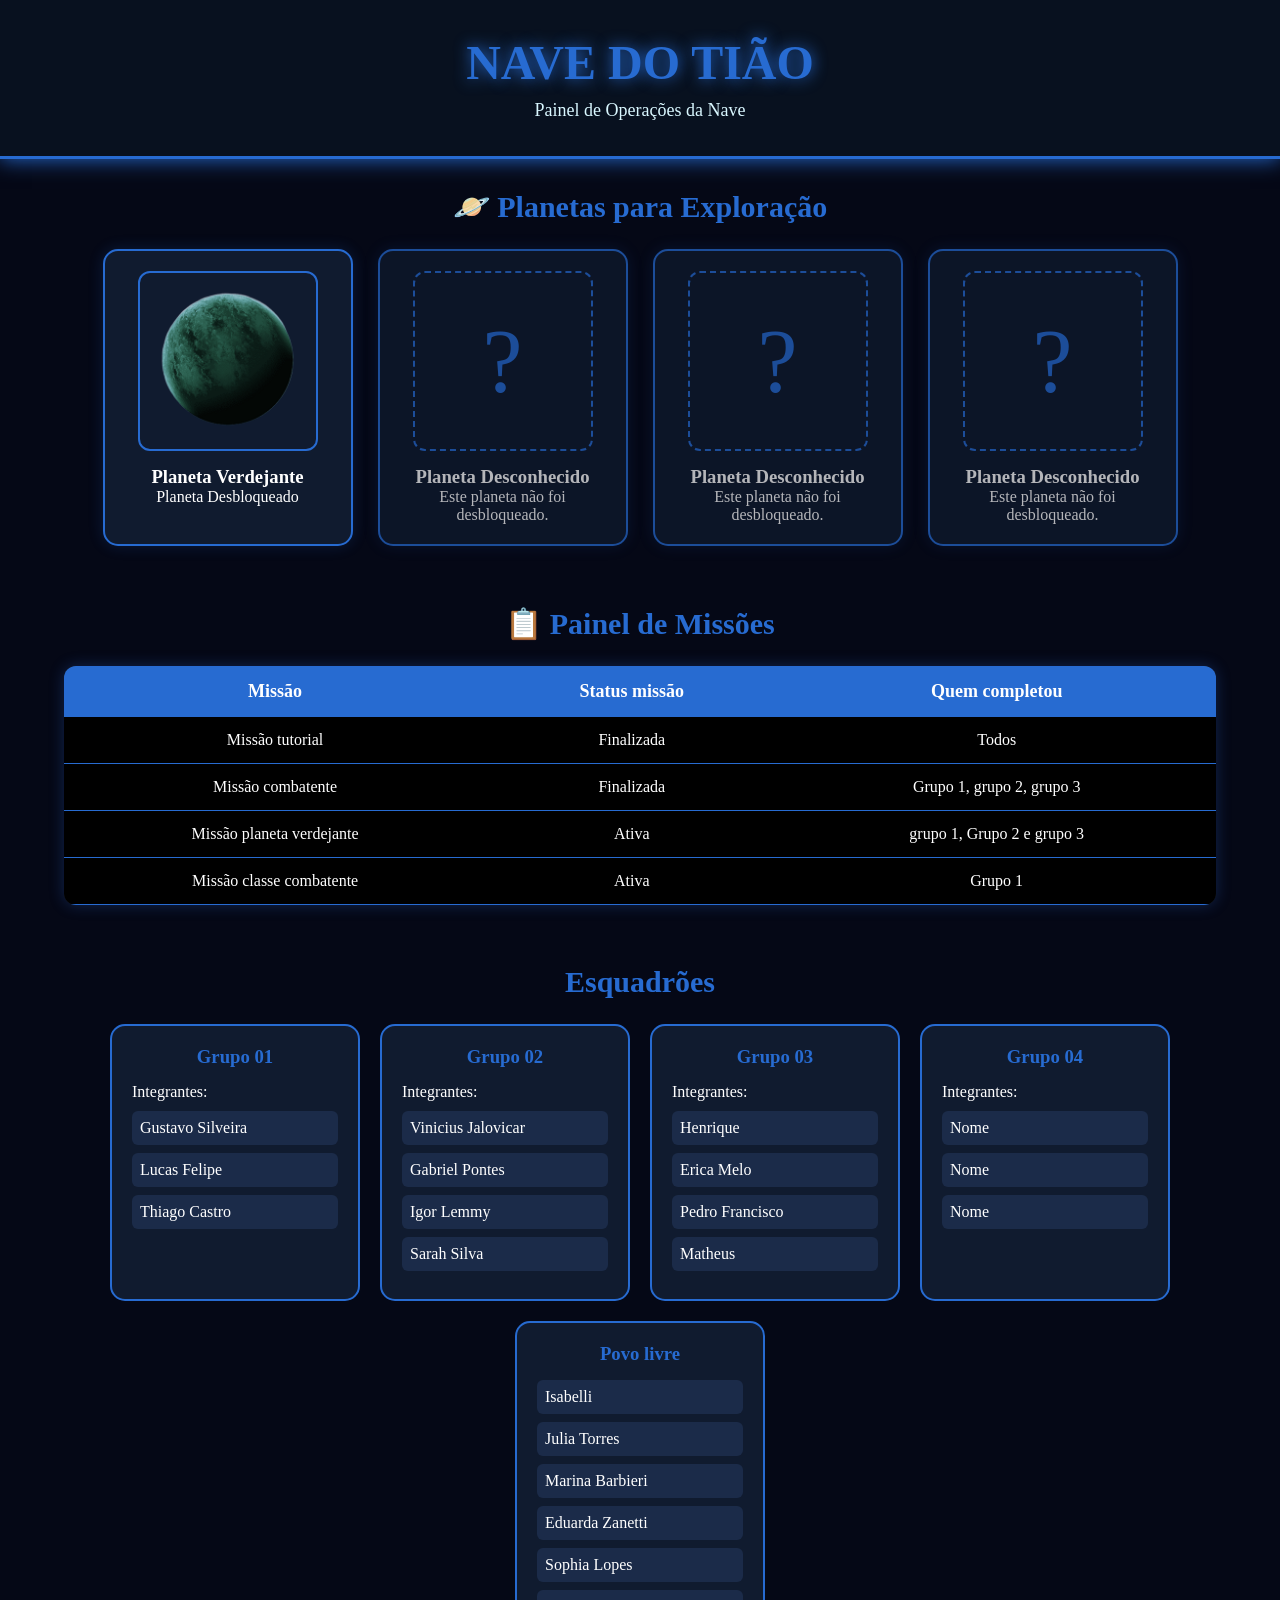
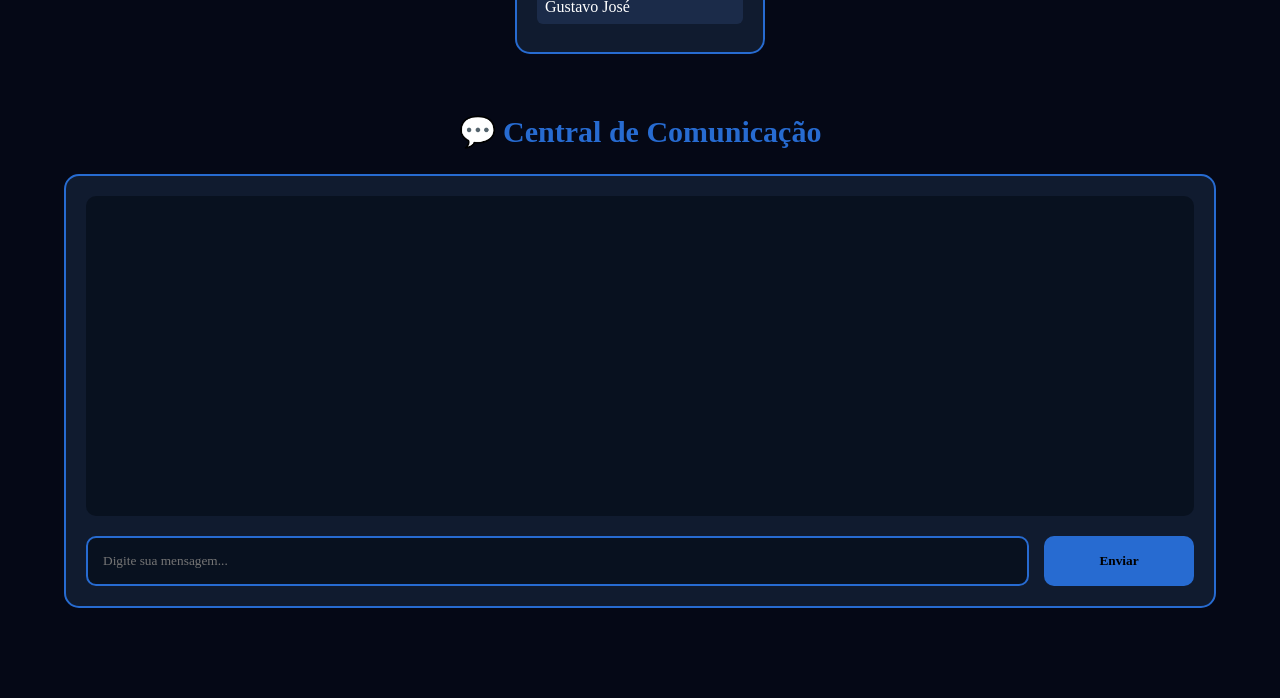
==== index.html @ f4e4dbcb "Add files via upload" ====
<!DOCTYPE html>
<html lang="pt-BR">
<head>
    <meta charset="UTF-8">
    <meta name="viewport" content="width=device-width, initial-scale=1.0">
    <title>Nave do Tião</title>
    <link rel="stylesheet" href="style.css">
</head>
<body>

    <!-- CABEÇALHO -->
    <header>
        <h1> NAVE DO TIÃO</h1>
        <p>Painel de Operações da Nave</p>
    </header>

    <!-- CONTEÚDO -->
    <main>

        <!-- PLANETAS -->
        <section class="secao">
            <h2>🪐 Planetas para Exploração</h2>

            <div class="planetas">

                <!-- PLANETA DESBLOQUEADO -->
                <div class="card-planeta">
                    <div class="imagem-planeta">
                        <!-- COLOQUE A FOTO AQUI -->
                        <img src="planeta verdejante.png" alt="Planeta">
                    </div>

                    <h3>Planeta Verdejante</h3>
                    <p>Planeta Desbloqueado</p>
                </div>

                <!-- PLANETA BLOQUEADO -->
                <div class="card-planeta bloqueado">
                    <div class="interrogacao">?</div>

                    <h3>Planeta Desconhecido</h3>
                    <p>Este planeta não foi desbloqueado.</p>
                </div>

                <!-- PLANETA BLOQUEADO -->
                <div class="card-planeta bloqueado">
                    <div class="interrogacao">?</div>

                    <h3>Planeta Desconhecido</h3>
                    <p>Este planeta não foi desbloqueado.</p>
                </div>

                <!-- PLANETA BLOQUEADO -->
                <div class="card-planeta bloqueado">
                    <div class="interrogacao">?</div>

                    <h3>Planeta Desconhecido</h3>
                    <p>Este planeta não foi desbloqueado.</p>
                </div>

            </div>

        </section>

        <!-- MISSÕES (ESTÁ ANTES DE ESQUADRÕES) -->
        <section class="secao">

            <h2>📋 Painel de Missões</h2>

            <table>
                <thead>
                    <tr>
                        <th>Missão</th>
                        <th>Status missão</th>
                        <th>Quem completou</th>
                    </tr>
                </thead>

                <tbody>
                    <tr><td>Missão tutorial</td><td>Finalizada</td><td>Todos</td></tr>
                    <tr><td>Missão combatente</td><td>Finalizada</td><td>Grupo 1, grupo 2, grupo 3</td></tr>
                    <tr><td>Missão planeta verdejante</td><td>Ativa</td><td>grupo 1, Grupo 2 e grupo 3</td></tr>
                    <tr><td>Missão classe combatente</td><td>Ativa</td><td>Grupo 1</td></tr>
                </tbody>
            </table>

        </section>

        <!-- ESQUADRÕES -->
        <section class="secao">

            <h2> Esquadrões</h2>

            <div class="grupos">

                <div class="card-grupo">
                    <h3>Grupo 01</h3>

                    <p>Integrantes:</p>

                    <ul>
                        <li>Gustavo Silveira</li>
                        <li>Lucas Felipe</li>
                        <li>Thiago Castro</li>
                    </ul>
                </div>

                <div class="card-grupo">
                    <h3>Grupo 02</h3>

                    <p>Integrantes:</p>

                    <ul>
                        <li>Vinicius Jalovicar</li>
                        <li>Gabriel Pontes</li>
                        <li>Igor Lemmy</li>
                        <li>Sarah Silva</li>
                    </ul>
                </div>

                <div class="card-grupo">
                    <h3>Grupo 03</h3>

                    <p>Integrantes:</p>

                    <ul>
                        <li>Henrique</li>
                        <li>Erica Melo</li>
                        <li>Pedro Francisco</li>
                        <li>Matheus</li>
                    </ul>
                </div>

                 <div class="card-grupo">
                    <h3>Grupo 04</h3>

                    <p>Integrantes:</p>

                    <ul>
                        <li>Nome</li>
                        <li>Nome</li>
                        <li>Nome</li>
                    </ul>
                </div>


                <div class="card-grupo">
                    <h3>Povo livre</h3>

                

                    <ul>
                        <li>Isabelli</li>
                        <li>Julia Torres</li>
                        <li>Marina Barbieri</li>
                        <li>Eduarda Zanetti</li>
                        <li>Sophia Lopes</li>
                        <li>Gustavo José</li>
                    </ul>
                </div>

            </div>

        </section>

        <!-- CHAT -->
        <section class="secao">

            <h2>💬 Central de Comunicação</h2>

            <div class="chat">

                <div class="mensagens" id="mensagens">
          
                </div>

                <div class="enviar">

                    <input
                        type="text"
                        id="mensagem"
                        placeholder="Digite sua mensagem..."
                    >
                    <button onclick="enviarMensagem()">Enviar</button>

                </div>

            </div>

        </section>

    </main>

<script src="script.js"></script>

</body>
</html>
---- style.css ----
/* =======================
   CONFIGURAÇÕES GERAIS
======================= */

*{
    margin:0;
    padding:0;
    box-sizing:border-box;
    font-family:"Times New Roman", Times, serif;
}

body{
    background:#050816;
    color:#fff;
}

/* =======================
   CABEÇALHO
======================= */

header{
    text-align:center;
    padding:35px 20px;
    background:#08111f;
    border-bottom:3px solid #276bd1;
    box-shadow:0 0 20px #276bd1;
}

header h1{
    color:#276bd1;
    font-size:48px;
    text-shadow:0 0 15px #276bd1;
}

header p{
    margin-top:10px;
    color:#d9f7ff;
    font-size:18px;
}

/* =======================
   CONTEÚDO
======================= */

main{
    width:90%;
    max-width:1400px;
    margin:auto;
    padding:30px 0;
}

.secao{
    margin-bottom:60px;
}

.secao h2{
    color:#276bd1;
    margin-bottom:25px;
    font-size:30px;
    text-align:center;
}

/* =======================
   PLANETAS
======================= */

.planetas{
    display:flex;
    justify-content:center;
    gap:25px;
    flex-wrap:wrap;
}

.card-planeta{
    width:250px;
    background:#101b2f;
    border:2px solid #276bd1;
    border-radius:15px;
    padding:20px;
    text-align:center;
    transition:.4s;
    box-shadow:0 0 15px rgba(39,107,209,.2);
}

.card-planeta:hover{
    transform:translateY(-8px);
    box-shadow:0 0 25px #276bd1;
}

.imagem-planeta{
    width:180px;
    height:180px;
    margin:auto;
    margin-bottom:15px;
    border-radius:12px;
    overflow:hidden;
    border:2px solid #276bd1;
}

.imagem-planeta img{
    width:100%;
    height:100%;
    object-fit:cover;
}

.interrogacao{
    width:180px;
    height:180px;
    margin:auto;
    margin-bottom:15px;
    border-radius:12px;
    border:2px dashed #276bd1;
    display:flex;
    justify-content:center;
    align-items:center;
    font-size:90px;
    color:#276bd1;
}

.bloqueado{
    opacity:.7;
}

/* =======================
   MISSÕES
======================= */

.ataques{
    width: 80%;
    margin: 50px auto;
}

.ataques h2{
    text-align: center;
    color: #276bd1;
    margin-bottom: 20px;
    font-size: 32px;
    text-transform: uppercase;
}

table{
    width: 100%;
    border-collapse: collapse;
    overflow: hidden;
    border-radius: 12px;
    background: #1f1f1f;
    box-shadow: 0 0 15px rgba(46, 103, 209, 0.3);
}

th{
    background: linear-gradient(90deg, #276bd1,#276bd1);
    color: white;
    padding: 15px;
    font-size: 18px;
}

td{
    padding: 14px;
    text-align: center;
    border-bottom: 1px solid #276bd1;
}

/* Linhas */
tbody tr:nth-child(odd){
    background: #000;
}

tbody tr:nth-child(odd) td{
    color: #fff;
}

/* Linhas */
tbody tr:nth-child(even){
    background: #000;
}

tbody tr:nth-child(even) td{
    color: #fff;
}

/* Efeito ao passar o mouse */
tbody tr:hover{
    background: #134e85;
    font-weight: bold;
    transition: 0.3s;
}

tbody tr:hover td{
    color: #2e80cc;
}

/* =======================
   GRUPOS
======================= */

.grupos{
    display:flex;
    justify-content:center;
    gap:20px;
    flex-wrap:wrap;
}

.card-grupo{
    width:250px;
    background:#101b2f;
    border:2px solid #276bd1;
    border-radius:15px;
    padding:20px;
    transition:.3s;
}

.card-grupo:hover{
    transform:scale(1.04);
    box-shadow:0 0 20px #276bd1;
}

.card-grupo h3{
    text-align:center;
    color:#276bd1;
    margin-bottom:15px;
}

.card-grupo p{
    margin-bottom:10px;
}

.card-grupo ul{
    list-style:none;
}

.card-grupo li{
    padding:8px;
    margin-bottom:8px;
    background:#1b2b49;
    border-radius:6px;
}

/* =======================
   CHAT
======================= */

.chat{
    background:#101b2f;
    border:2px solid #276bd1;
    border-radius:15px;
    padding:20px;
}

.mensagens{
    height:320px;
    overflow-y:auto;
    padding:15px;
    background:#08111f;
    border-radius:10px;
    margin-bottom:20px;
}

.mensagem{
    padding:15px;
    border-radius:10px;
    margin-bottom:15px;
    width:75%;
    line-height:1.5;
}

.tiao{
    background:#276bd1;
    color:#000;
}

.grupo{
    background:#203c63;
    margin-left:auto;
}

.enviar{
    display:flex;
    gap:15px;
}

.enviar input{
    flex:1;
    padding:15px;
    border:none;
    border-radius:10px;
    background:#08111f;
    color:#fff;
    outline:none;
    border:2px solid #276bd1;
}

.enviar button{
    width:150px;
    border:none;
    border-radius:10px;
    background:#276bd1;
    color:#000;
    font-weight:bold;
    cursor:pointer;
    transition:.3s;
}

.enviar button:hover{
    background:#7ce9ff;
    box-shadow:0 0 15px #276bd1;
}

/* =======================
   RESPONSIVO
======================= */

@media(max-width:900px){

    header h1{
        font-size:34px;
    }

    .card-planeta,
    .card-grupo,
    .card-missao{
        width:100%;
    }

    .mensagem{
        width:100%;
    }

    .enviar{
        flex-direction:column;
    }

    .enviar button{
        width:100%;
    }

}
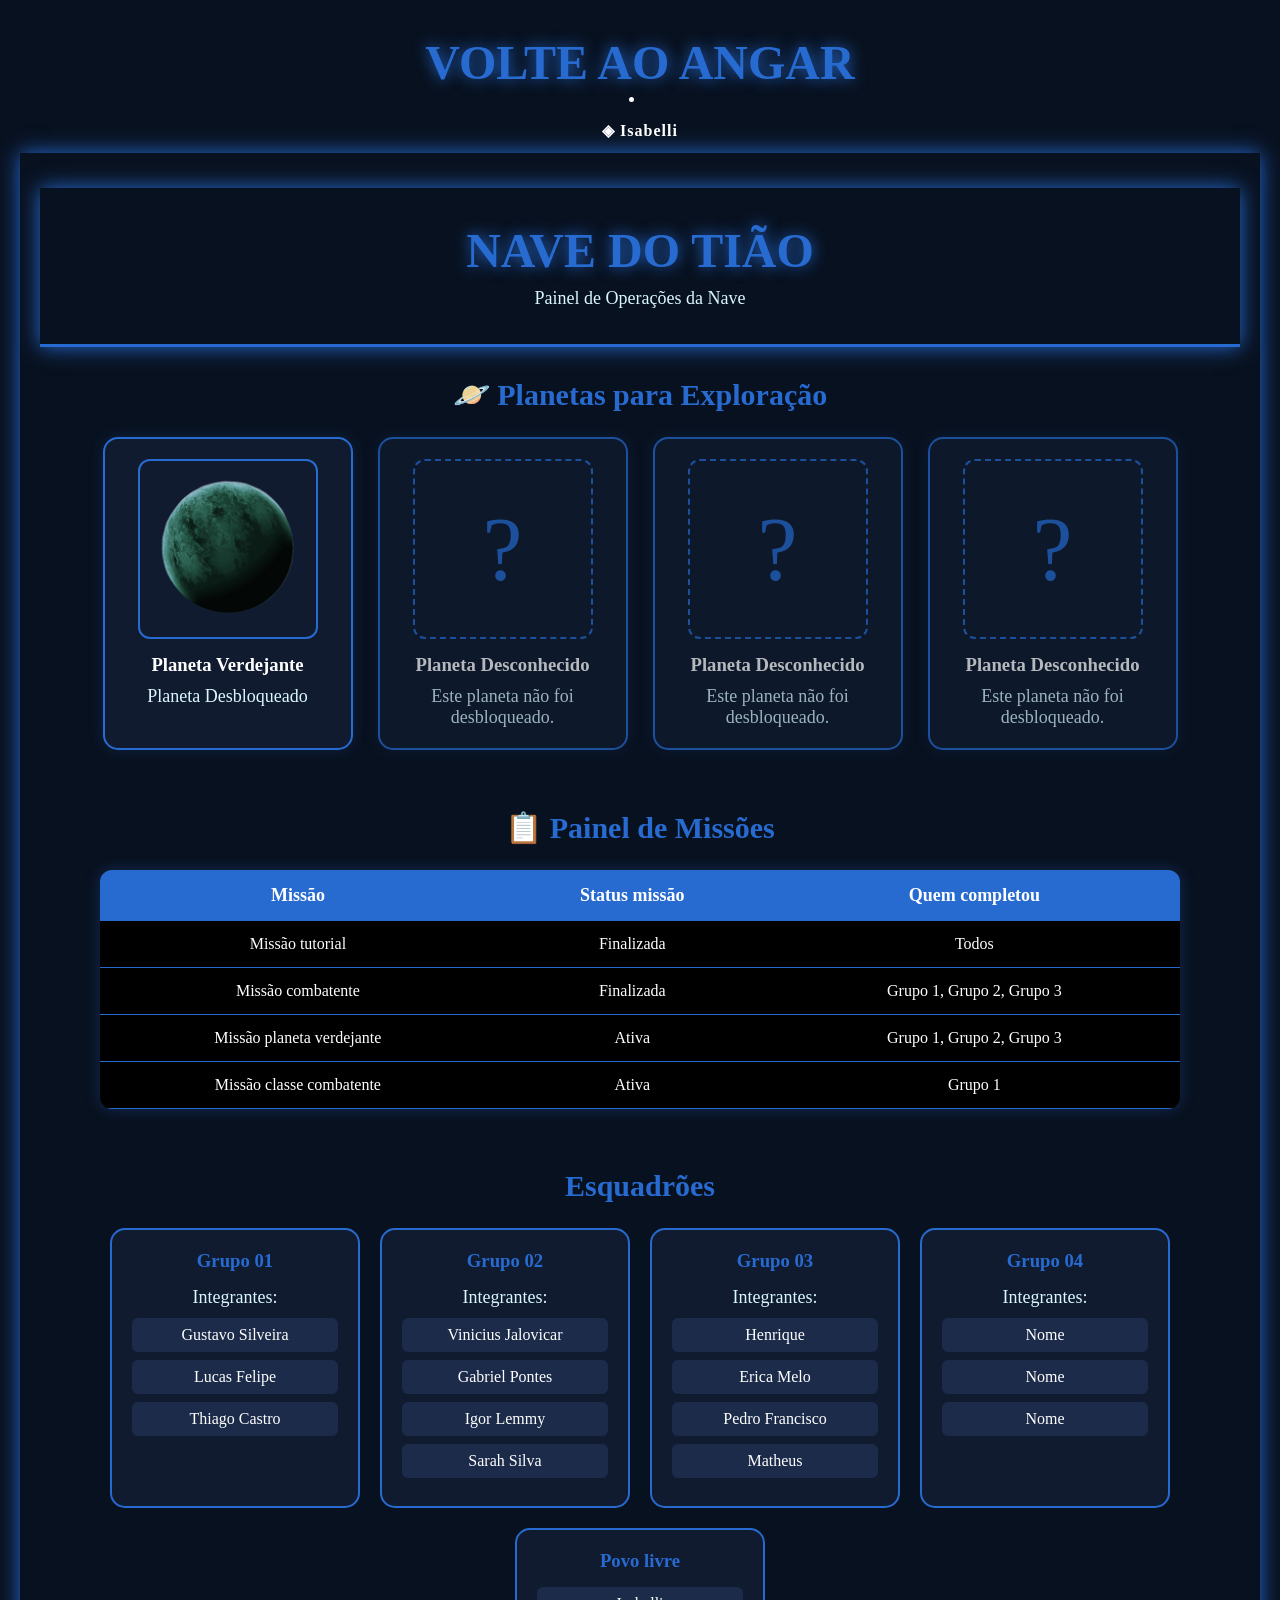
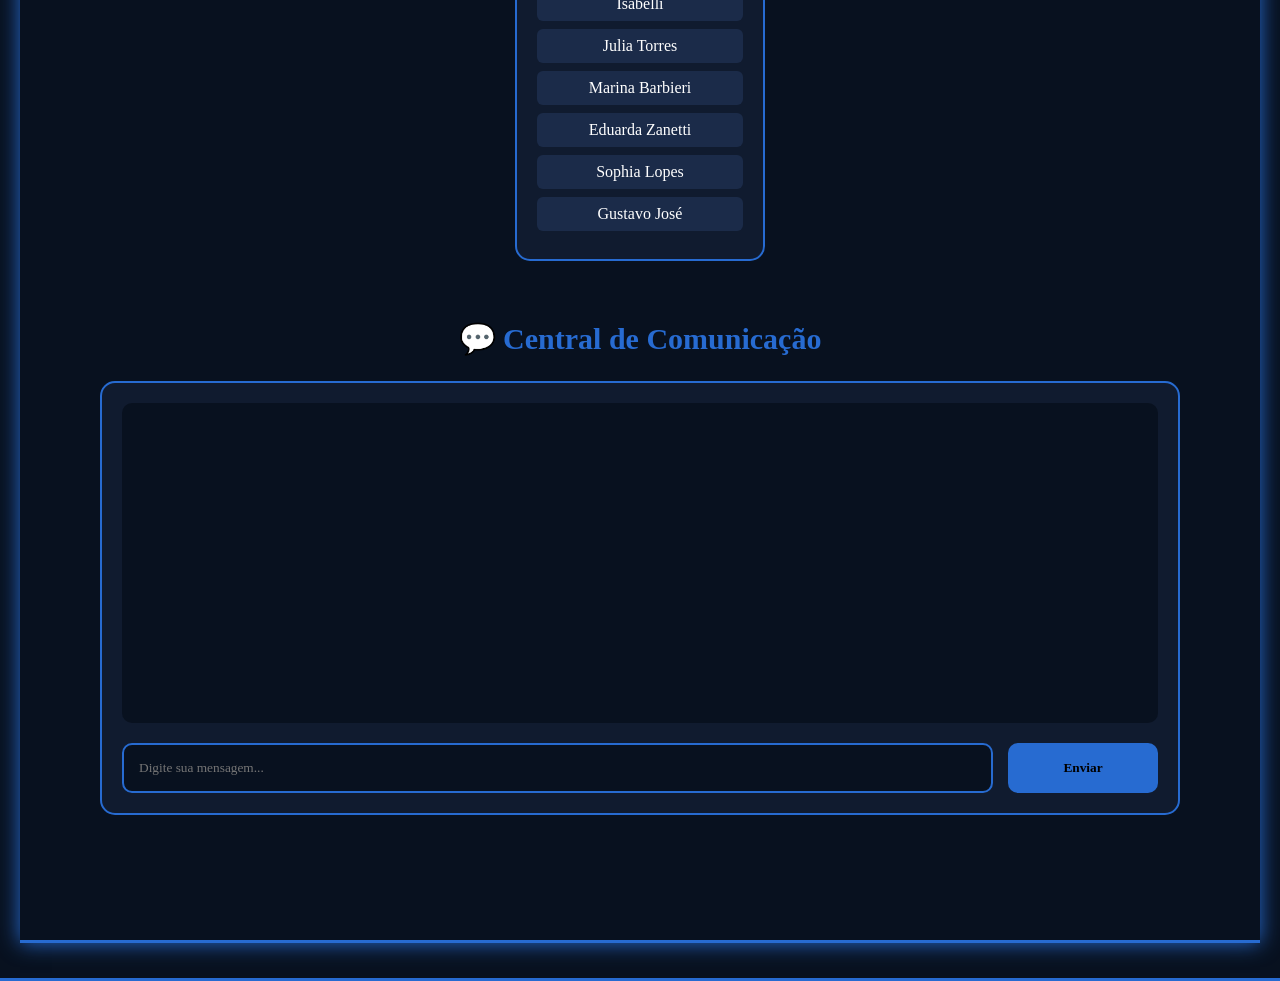
==== commit 84306349: "Atualizações Finais" ====
--- a/index.html
+++ b/index.html
@@ -1,197 +1,204 @@
-<!DOCTYPE html>
-<html lang="pt-BR">
-<head>
-    <meta charset="UTF-8">
-    <meta name="viewport" content="width=device-width, initial-scale=1.0">
-    <title>Nave do Tião</title>
-    <link rel="stylesheet" href="style.css">
-</head>
-<body>
-
-    <!-- CABEÇALHO -->
-    <header>
-        <h1> NAVE DO TIÃO</h1>
-        <p>Painel de Operações da Nave</p>
-    </header>
-
-    <!-- CONTEÚDO -->
-    <main>
-
-        <!-- PLANETAS -->
-        <section class="secao">
-            <h2>🪐 Planetas para Exploração</h2>
-
-            <div class="planetas">
-
-                <!-- PLANETA DESBLOQUEADO -->
-                <div class="card-planeta">
-                    <div class="imagem-planeta">
-                        <!-- COLOQUE A FOTO AQUI -->
-                        <img src="planeta verdejante.png" alt="Planeta">
-                    </div>
-
-                    <h3>Planeta Verdejante</h3>
-                    <p>Planeta Desbloqueado</p>
-                </div>
-
-                <!-- PLANETA BLOQUEADO -->
-                <div class="card-planeta bloqueado">
-                    <div class="interrogacao">?</div>
-
-                    <h3>Planeta Desconhecido</h3>
-                    <p>Este planeta não foi desbloqueado.</p>
-                </div>
-
-                <!-- PLANETA BLOQUEADO -->
-                <div class="card-planeta bloqueado">
-                    <div class="interrogacao">?</div>
-
-                    <h3>Planeta Desconhecido</h3>
-                    <p>Este planeta não foi desbloqueado.</p>
-                </div>
-
-                <!-- PLANETA BLOQUEADO -->
-                <div class="card-planeta bloqueado">
-                    <div class="interrogacao">?</div>
-
-                    <h3>Planeta Desconhecido</h3>
-                    <p>Este planeta não foi desbloqueado.</p>
-                </div>
-
-            </div>
-
-        </section>
-
-        <!-- MISSÕES (ESTÁ ANTES DE ESQUADRÕES) -->
-        <section class="secao">
-
-            <h2>📋 Painel de Missões</h2>
-
-            <table>
-                <thead>
-                    <tr>
-                        <th>Missão</th>
-                        <th>Status missão</th>
-                        <th>Quem completou</th>
-                    </tr>
-                </thead>
-
-                <tbody>
-                    <tr><td>Missão tutorial</td><td>Finalizada</td><td>Todos</td></tr>
-                    <tr><td>Missão combatente</td><td>Finalizada</td><td>Grupo 1, grupo 2, grupo 3</td></tr>
-                    <tr><td>Missão planeta verdejante</td><td>Ativa</td><td>grupo 1, Grupo 2 e grupo 3</td></tr>
-                    <tr><td>Missão classe combatente</td><td>Ativa</td><td>Grupo 1</td></tr>
-                </tbody>
-            </table>
-
-        </section>
-
-        <!-- ESQUADRÕES -->
-        <section class="secao">
-
-            <h2> Esquadrões</h2>
-
-            <div class="grupos">
-
-                <div class="card-grupo">
-                    <h3>Grupo 01</h3>
-
-                    <p>Integrantes:</p>
-
-                    <ul>
-                        <li>Gustavo Silveira</li>
-                        <li>Lucas Felipe</li>
-                        <li>Thiago Castro</li>
-                    </ul>
-                </div>
-
-                <div class="card-grupo">
-                    <h3>Grupo 02</h3>
-
-                    <p>Integrantes:</p>
-
-                    <ul>
-                        <li>Vinicius Jalovicar</li>
-                        <li>Gabriel Pontes</li>
-                        <li>Igor Lemmy</li>
-                        <li>Sarah Silva</li>
-                    </ul>
-                </div>
-
-                <div class="card-grupo">
-                    <h3>Grupo 03</h3>
-
-                    <p>Integrantes:</p>
-
-                    <ul>
-                        <li>Henrique</li>
-                        <li>Erica Melo</li>
-                        <li>Pedro Francisco</li>
-                        <li>Matheus</li>
-                    </ul>
-                </div>
-
-                 <div class="card-grupo">
-                    <h3>Grupo 04</h3>
-
-                    <p>Integrantes:</p>
-
-                    <ul>
-                        <li>Nome</li>
-                        <li>Nome</li>
-                        <li>Nome</li>
-                    </ul>
-                </div>
-
-
-                <div class="card-grupo">
-                    <h3>Povo livre</h3>
-
-                
-
-                    <ul>
-                        <li>Isabelli</li>
-                        <li>Julia Torres</li>
-                        <li>Marina Barbieri</li>
-                        <li>Eduarda Zanetti</li>
-                        <li>Sophia Lopes</li>
-                        <li>Gustavo José</li>
-                    </ul>
-                </div>
-
-            </div>
-
-        </section>
-
-        <!-- CHAT -->
-        <section class="secao">
-
-            <h2>💬 Central de Comunicação</h2>
-
-            <div class="chat">
-
-                <div class="mensagens" id="mensagens">
-          
-                </div>
-
-                <div class="enviar">
-
-                    <input
-                        type="text"
-                        id="mensagem"
-                        placeholder="Digite sua mensagem..."
-                    >
-                    <button onclick="enviarMensagem()">Enviar</button>
-
-                </div>
-
-            </div>
-
-        </section>
-
-    </main>
-
-<script src="script.js"></script>
-
-</body>
-</html>
+<!DOCTYPE html>
+<html lang="pt-BR">
+<head>
+    <meta charset="UTF-8">
+    <meta name="viewport" content="width=device-width, initial-scale=1.0">
+    <title>Nave do Tião</title>
+    <link rel="stylesheet" href="style.css">
+</head>
+<body>
+
+    <!-- CABEÇALHO -->
+    <header>
+        <h1> VOLTE AO ANGAR</h1>
+        <li>
+            <a class="link-piloto" href="isa.html">
+                ◈ Isabelli
+            </a>
+        </li>
+    <header>
+
+    <header>
+        <h1> NAVE DO TIÃO</h1>
+        <p>Painel de Operações da Nave</p>
+    </header>
+
+    <!-- CONTEÚDO -->
+    <main>
+
+        <!-- PLANETAS -->
+        <section class="secao">
+            <h2>🪐 Planetas para Exploração</h2>
+
+            <div class="planetas">
+
+                <!-- PLANETA DESBLOQUEADO -->
+                <div class="card-planeta">
+                    <div class="imagem-planeta">
+                        <!-- COLOQUE A FOTO AQUI -->
+                        <img src="planeta verdejante.png" alt="Planeta">
+                    </div>
+
+                    <h3>Planeta Verdejante</h3>
+                    <p>Planeta Desbloqueado</p>
+                </div>
+
+                <!-- PLANETA BLOQUEADO -->
+                <div class="card-planeta bloqueado">
+                    <div class="interrogacao">?</div>
+
+                    <h3>Planeta Desconhecido</h3>
+                    <p>Este planeta não foi desbloqueado.</p>
+                </div>
+
+                <!-- PLANETA BLOQUEADO -->
+                <div class="card-planeta bloqueado">
+                    <div class="interrogacao">?</div>
+
+                    <h3>Planeta Desconhecido</h3>
+                    <p>Este planeta não foi desbloqueado.</p>
+                </div>
+
+                <!-- PLANETA BLOQUEADO -->
+                <div class="card-planeta bloqueado">
+                    <div class="interrogacao">?</div>
+
+                    <h3>Planeta Desconhecido</h3>
+                    <p>Este planeta não foi desbloqueado.</p>
+                </div>
+
+            </div>
+
+        </section>
+
+        <!-- MISSÕES (ESTÁ ANTES DE ESQUADRÕES) -->
+        <section class="secao">
+
+            <h2>📋 Painel de Missões</h2>
+
+            <table>
+                <thead>
+                    <tr>
+                        <th>Missão</th>
+                        <th>Status missão</th>
+                        <th>Quem completou</th>
+                    </tr>
+                </thead>
+
+                <tbody>
+                    <tr><td>Missão tutorial</td><td>Finalizada</td><td>Todos</td></tr>
+                    <tr><td>Missão combatente</td><td>Finalizada</td><td>Grupo 1, Grupo 2, Grupo 3</td></tr>
+                    <tr><td>Missão planeta verdejante</td><td>Ativa</td><td>Grupo 1, Grupo 2, Grupo 3</td></tr>
+                    <tr><td>Missão classe combatente</td><td>Ativa</td><td>Grupo 1</td></tr>
+                </tbody>
+            </table>
+
+        </section>
+
+        <!-- ESQUADRÕES -->
+        <section class="secao">
+
+            <h2> Esquadrões</h2>
+
+            <div class="grupos">
+
+                <div class="card-grupo">
+                    <h3>Grupo 01</h3>
+
+                    <p>Integrantes:</p>
+
+                    <ul>
+                        <li>Gustavo Silveira</li>
+                        <li>Lucas Felipe</li>
+                        <li>Thiago Castro</li>
+                    </ul>
+                </div>
+
+                <div class="card-grupo">
+                    <h3>Grupo 02</h3>
+
+                    <p>Integrantes:</p>
+
+                    <ul>
+                        <li>Vinicius Jalovicar</li>
+                        <li>Gabriel Pontes</li>
+                        <li>Igor Lemmy</li>
+                        <li>Sarah Silva</li>
+                    </ul>
+                </div>
+
+                <div class="card-grupo">
+                    <h3>Grupo 03</h3>
+
+                    <p>Integrantes:</p>
+
+                    <ul>
+                        <li>Henrique</li>
+                        <li>Erica Melo</li>
+                        <li>Pedro Francisco</li>
+                        <li>Matheus</li>
+                    </ul>
+                </div>
+
+                 <div class="card-grupo">
+                    <h3>Grupo 04</h3>
+
+                    <p>Integrantes:</p>
+
+                    <ul>
+                        <li>Nome</li>
+                        <li>Nome</li>
+                        <li>Nome</li>
+                    </ul>
+                </div>
+
+
+                <div class="card-grupo">
+                    <h3>Povo livre</h3>
+
+                    <ul>
+                        <li class ="povo-live">Isabelli</li>
+                        <li class ="povo-live">Julia Torres</li>
+                        <li class ="povo-live">Marina Barbieri</li>
+                        <li class ="povo-live">Eduarda Zanetti</li>
+                        <li class ="povo-live">Sophia Lopes</li>
+                        <li class ="povo-live">Gustavo José</li>
+                    </ul>
+                </div>
+
+            </div>
+
+        </section>
+
+        <!-- CHAT -->
+        <section class="secao">
+
+            <h2>💬 Central de Comunicação</h2>
+
+            <div class="chat">
+
+                <div class="mensagens" id="mensagens">
+          
+                </div>
+
+                <div class="enviar">
+
+                    <input
+                        type="text"
+                        id="mensagem"
+                        placeholder="Digite sua mensagem..."
+                    >
+                    <button onclick="enviarMensagem()">Enviar</button>
+
+                </div>
+
+            </div>
+
+        </section>
+
+    </main>
+
+<script src="script.js"></script>
+
+</body>
+</html>
--- a/style.css
+++ b/style.css
@@ -1,336 +1,391 @@
-/* =======================
-   CONFIGURAÇÕES GERAIS
-======================= */
-
-*{
-    margin:0;
-    padding:0;
-    box-sizing:border-box;
-    font-family:"Times New Roman", Times, serif;
-}
-
-body{
-    background:#050816;
-    color:#fff;
-}
-
-/* =======================
-   CABEÇALHO
-======================= */
-
-header{
-    text-align:center;
-    padding:35px 20px;
-    background:#08111f;
-    border-bottom:3px solid #276bd1;
-    box-shadow:0 0 20px #276bd1;
-}
-
-header h1{
-    color:#276bd1;
-    font-size:48px;
-    text-shadow:0 0 15px #276bd1;
-}
-
-header p{
-    margin-top:10px;
-    color:#d9f7ff;
-    font-size:18px;
-}
-
-/* =======================
-   CONTEÚDO
-======================= */
-
-main{
-    width:90%;
-    max-width:1400px;
-    margin:auto;
-    padding:30px 0;
-}
-
-.secao{
-    margin-bottom:60px;
-}
-
-.secao h2{
-    color:#276bd1;
-    margin-bottom:25px;
-    font-size:30px;
-    text-align:center;
-}
-
-/* =======================
-   PLANETAS
-======================= */
-
-.planetas{
-    display:flex;
-    justify-content:center;
-    gap:25px;
-    flex-wrap:wrap;
-}
-
-.card-planeta{
-    width:250px;
-    background:#101b2f;
-    border:2px solid #276bd1;
-    border-radius:15px;
-    padding:20px;
-    text-align:center;
-    transition:.4s;
-    box-shadow:0 0 15px rgba(39,107,209,.2);
-}
-
-.card-planeta:hover{
-    transform:translateY(-8px);
-    box-shadow:0 0 25px #276bd1;
-}
-
-.imagem-planeta{
-    width:180px;
-    height:180px;
-    margin:auto;
-    margin-bottom:15px;
-    border-radius:12px;
-    overflow:hidden;
-    border:2px solid #276bd1;
-}
-
-.imagem-planeta img{
-    width:100%;
-    height:100%;
-    object-fit:cover;
-}
-
-.interrogacao{
-    width:180px;
-    height:180px;
-    margin:auto;
-    margin-bottom:15px;
-    border-radius:12px;
-    border:2px dashed #276bd1;
-    display:flex;
-    justify-content:center;
-    align-items:center;
-    font-size:90px;
-    color:#276bd1;
-}
-
-.bloqueado{
-    opacity:.7;
-}
-
-/* =======================
-   MISSÕES
-======================= */
-
-.ataques{
-    width: 80%;
-    margin: 50px auto;
-}
-
-.ataques h2{
-    text-align: center;
-    color: #276bd1;
-    margin-bottom: 20px;
-    font-size: 32px;
-    text-transform: uppercase;
-}
-
-table{
-    width: 100%;
-    border-collapse: collapse;
-    overflow: hidden;
-    border-radius: 12px;
-    background: #1f1f1f;
-    box-shadow: 0 0 15px rgba(46, 103, 209, 0.3);
-}
-
-th{
-    background: linear-gradient(90deg, #276bd1,#276bd1);
-    color: white;
-    padding: 15px;
-    font-size: 18px;
-}
-
-td{
-    padding: 14px;
-    text-align: center;
-    border-bottom: 1px solid #276bd1;
-}
-
-/* Linhas */
-tbody tr:nth-child(odd){
-    background: #000;
-}
-
-tbody tr:nth-child(odd) td{
-    color: #fff;
-}
-
-/* Linhas */
-tbody tr:nth-child(even){
-    background: #000;
-}
-
-tbody tr:nth-child(even) td{
-    color: #fff;
-}
-
-/* Efeito ao passar o mouse */
-tbody tr:hover{
-    background: #134e85;
-    font-weight: bold;
-    transition: 0.3s;
-}
-
-tbody tr:hover td{
-    color: #2e80cc;
-}
-
-/* =======================
-   GRUPOS
-======================= */
-
-.grupos{
-    display:flex;
-    justify-content:center;
-    gap:20px;
-    flex-wrap:wrap;
-}
-
-.card-grupo{
-    width:250px;
-    background:#101b2f;
-    border:2px solid #276bd1;
-    border-radius:15px;
-    padding:20px;
-    transition:.3s;
-}
-
-.card-grupo:hover{
-    transform:scale(1.04);
-    box-shadow:0 0 20px #276bd1;
-}
-
-.card-grupo h3{
-    text-align:center;
-    color:#276bd1;
-    margin-bottom:15px;
-}
-
-.card-grupo p{
-    margin-bottom:10px;
-}
-
-.card-grupo ul{
-    list-style:none;
-}
-
-.card-grupo li{
-    padding:8px;
-    margin-bottom:8px;
-    background:#1b2b49;
-    border-radius:6px;
-}
-
-/* =======================
-   CHAT
-======================= */
-
-.chat{
-    background:#101b2f;
-    border:2px solid #276bd1;
-    border-radius:15px;
-    padding:20px;
-}
-
-.mensagens{
-    height:320px;
-    overflow-y:auto;
-    padding:15px;
-    background:#08111f;
-    border-radius:10px;
-    margin-bottom:20px;
-}
-
-.mensagem{
-    padding:15px;
-    border-radius:10px;
-    margin-bottom:15px;
-    width:75%;
-    line-height:1.5;
-}
-
-.tiao{
-    background:#276bd1;
-    color:#000;
-}
-
-.grupo{
-    background:#203c63;
-    margin-left:auto;
-}
-
-.enviar{
-    display:flex;
-    gap:15px;
-}
-
-.enviar input{
-    flex:1;
-    padding:15px;
-    border:none;
-    border-radius:10px;
-    background:#08111f;
-    color:#fff;
-    outline:none;
-    border:2px solid #276bd1;
-}
-
-.enviar button{
-    width:150px;
-    border:none;
-    border-radius:10px;
-    background:#276bd1;
-    color:#000;
-    font-weight:bold;
-    cursor:pointer;
-    transition:.3s;
-}
-
-.enviar button:hover{
-    background:#7ce9ff;
-    box-shadow:0 0 15px #276bd1;
-}
-
-/* =======================
-   RESPONSIVO
-======================= */
-
-@media(max-width:900px){
-
-    header h1{
-        font-size:34px;
-    }
-
-    .card-planeta,
-    .card-grupo,
-    .card-missao{
-        width:100%;
-    }
-
-    .mensagem{
-        width:100%;
-    }
-
-    .enviar{
-        flex-direction:column;
-    }
-
-    .enviar button{
-        width:100%;
-    }
-
-}
+/* =======================
+   CONFIGURAÇÕES GERAIS
+======================= */
+
+*{
+    margin:0;
+    padding:0;
+    box-sizing:border-box;
+    font-family:"Times New Roman", Times, serif;
+}
+
+body{
+    background:#050816;
+    color:#fff;
+}
+
+/* =======================
+   CABEÇALHO
+======================= */
+
+header{
+    text-align:center;
+    padding:35px 20px;
+    background:#08111f;
+    border-bottom:3px solid #276bd1;
+    box-shadow:0 0 20px #276bd1;
+}
+
+header h1{
+    color:#276bd1;
+    font-size:48px;
+    text-shadow:0 0 15px #276bd1;
+}
+
+header p{
+    margin-top:10px;
+    color:#d9f7ff;
+    font-size:18px;
+}
+
+/* =======================
+   CONTEÚDO
+======================= */
+
+main{
+    width:90%;
+    max-width:1400px;
+    margin:auto;
+    padding:30px 0;
+}
+
+.secao{
+    margin-bottom:60px;
+}
+
+.secao h2{
+    color:#276bd1;
+    margin-bottom:25px;
+    font-size:30px;
+    text-align:center;
+}
+
+/* =======================
+   PLANETAS
+======================= */
+
+.planetas{
+    display:flex;
+    justify-content:center;
+    gap:25px;
+    flex-wrap:wrap;
+}
+
+.card-planeta{
+    width:250px;
+    background:#101b2f;
+    border:2px solid #276bd1;
+    border-radius:15px;
+    padding:20px;
+    text-align:center;
+    transition:.4s;
+    box-shadow:0 0 15px rgba(39,107,209,.2);
+}
+
+.card-planeta:hover{
+    transform:translateY(-8px);
+    box-shadow:0 0 25px #276bd1;
+}
+
+.imagem-planeta{
+    width:180px;
+    height:180px;
+    margin:auto;
+    margin-bottom:15px;
+    border-radius:12px;
+    overflow:hidden;
+    border:2px solid #276bd1;
+}
+
+.imagem-planeta img{
+    width:100%;
+    height:100%;
+    object-fit:cover;
+}
+
+.interrogacao{
+    width:180px;
+    height:180px;
+    margin:auto;
+    margin-bottom:15px;
+    border-radius:12px;
+    border:2px dashed #276bd1;
+    display:flex;
+    justify-content:center;
+    align-items:center;
+    font-size:90px;
+    color:#276bd1;
+}
+
+.bloqueado{
+    opacity:.7;
+}
+
+/* =======================
+   MISSÕES
+======================= */
+
+.ataques{
+    width: 80%;
+    margin: 50px auto;
+}
+
+.ataques h2{
+    text-align: center;
+    color: #276bd1;
+    margin-bottom: 20px;
+    font-size: 32px;
+    text-transform: uppercase;
+}
+
+table{
+    width: 100%;
+    border-collapse: collapse;
+    overflow: hidden;
+    border-radius: 12px;
+    background: #1f1f1f;
+    box-shadow: 0 0 15px rgba(46, 103, 209, 0.3);
+}
+
+th{
+    background: linear-gradient(90deg, #276bd1,#276bd1);
+    color: white;
+    padding: 15px;
+    font-size: 18px;
+}
+
+td{
+    padding: 14px;
+    text-align: center;
+    border-bottom: 1px solid #276bd1;
+}
+
+/* Linhas */
+tbody tr:nth-child(odd){
+    background: #000;
+}
+
+tbody tr:nth-child(odd) td{
+    color: #fff;
+}
+
+/* Linhas */
+tbody tr:nth-child(even){
+    background: #000;
+}
+
+tbody tr:nth-child(even) td{
+    color: #fff;
+}
+
+/* Efeito ao passar o mouse */
+tbody tr:hover{
+    background: #134e85;
+    font-weight: bold;
+    transition: 0.3s;
+}
+
+tbody tr:hover td{
+    color: #2e80cc;
+}
+
+/* =======================
+   GRUPOS
+======================= */
+
+.grupos{
+    display:flex;
+    justify-content:center;
+    gap:20px;
+    flex-wrap:wrap;
+}
+
+.card-grupo{
+    width:250px;
+    background:#101b2f;
+    border:2px solid #276bd1;
+    border-radius:15px;
+    padding:20px;
+    transition:.3s;
+}
+
+.card-grupo:hover{
+    transform:scale(1.04);
+    box-shadow:0 0 20px #276bd1;
+}
+
+.card-grupo h3{
+    text-align:center;
+    color:#276bd1;
+    margin-bottom:15px;
+}
+
+.card-grupo p{
+    margin-bottom:10px;
+}
+
+.card-grupo ul{
+    list-style:none;
+}
+
+.card-grupo li{
+    padding:8px;
+    margin-bottom:8px;
+    background:#1b2b49;
+    border-radius:6px;
+}
+
+/* =======================
+   CHAT
+======================= */
+
+.chat{
+    background:#101b2f;
+    border:2px solid #276bd1;
+    border-radius:15px;
+    padding:20px;
+}
+
+.mensagens{
+    height:320px;
+    overflow-y:auto;
+    padding:15px;
+    background:#08111f;
+    border-radius:10px;
+    margin-bottom:20px;
+}
+
+.mensagem{
+    padding:15px;
+    border-radius:10px;
+    margin-bottom:15px;
+    width:75%;
+    line-height:1.5;
+}
+
+.tiao{
+    background:#276bd1;
+    color:#000;
+}
+
+.grupo{
+    background:#203c63;
+    margin-left:auto;
+}
+
+.enviar{
+    display:flex;
+    gap:15px;
+}
+
+.enviar input{
+    flex:1;
+    padding:15px;
+    border:none;
+    border-radius:10px;
+    background:#08111f;
+    color:#fff;
+    outline:none;
+    border:2px solid #276bd1;
+}
+
+.enviar button{
+    width:150px;
+    border:none;
+    border-radius:10px;
+    background:#276bd1;
+    color:#000;
+    font-weight:bold;
+    cursor:pointer;
+    transition:.3s;
+}
+
+.enviar button:hover{
+    background:#7ce9ff;
+    box-shadow:0 0 15px #276bd1;
+}
+
+/* =======================
+   RESPONSIVO
+======================= */
+
+@media(max-width:900px){
+
+    header h1{
+        font-size:34px;
+    }
+
+    .card-planeta,
+    .card-grupo,
+    .card-missao{
+        width:100%;
+    }
+
+    .mensagem{
+        width:100%;
+    }
+
+    .enviar{
+        flex-direction:column;
+    }
+
+    .enviar button{
+        width:100%;
+    }
+
+}
+
+
+/* LINKS PARA AS PÁGINAS DOS PILOTOS */
+.link-piloto{
+    color:#fff;
+    text-decoration:none;
+    display:block;
+    width:100%;
+}
+
+.link-piloto:hover{
+    color:#fff;
+    text-decoration:underline;
+}
+
+/* LINKS DOS PILOTOS */
+.link-piloto {
+    display: inline-block;
+    padding: 8px 14px;
+    margin: 4px 0;
+
+    color: #fff;
+    text-decoration: none;
+    font-weight: bold;
+    letter-spacing: 1px;
+
+    border: 1px solid transparent;
+    border-radius: 6px;
+
+    transition: 0.3s ease;
+}
+
+/* Quando passa o mouse */
+.link-piloto:hover {
+    color: #ffffff;
+
+    border-color: #ffffff;
+    background-color: rgba(0, 234, 255, 0.12);
+
+    box-shadow:
+        0 0 5px #ffffff,
+        0 0 12px rgba(0, 234, 255, 0.6);
+
+    transform: translateX(5px);
+}
+
+/* Quando clica */
+.link-piloto:active {
+    transform: translateX(5px) scale(0.96);
+}
+
+/* Link já visitado */
+.link-piloto:visited {
+    color: #fff;
+}
